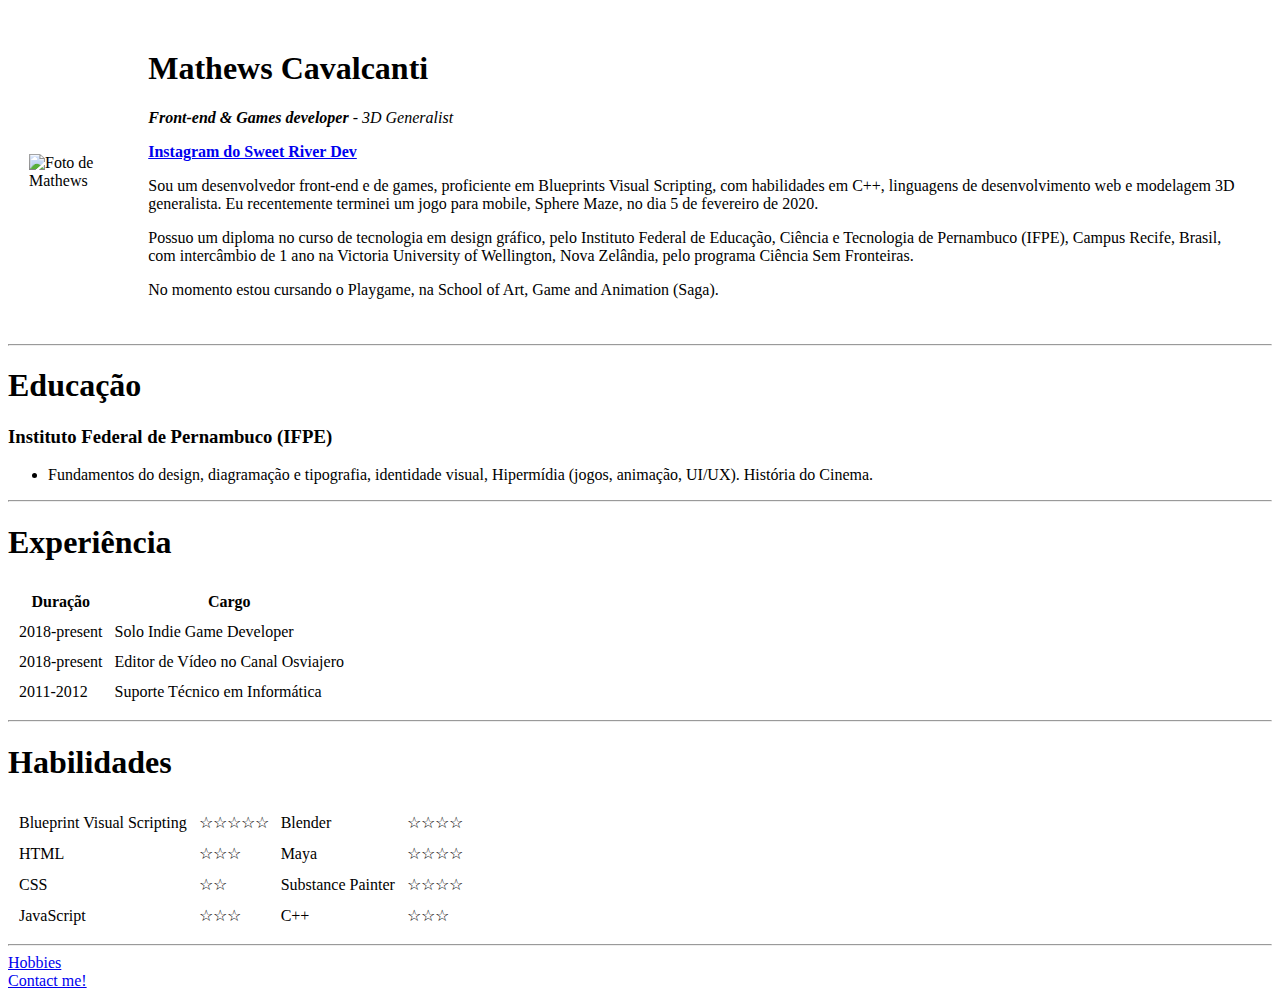
==== index.html @ 9020ef17 "Add initial CV website test files" ====
<!DOCTYPE html>
<html lang="en" dir="ltr">

<head>
  <meta charset="utf-8">
  <title>Mathews' Personal Site</title>
</head>

<body>
  <table cellspacing='20'>
    <td><img src="https://media-exp1.licdn.com/dms/image/C4E03AQHRmyBXLsyuYQ/profile-displayphoto-shrink_200_200/0?e=1590019200&v=beta&t=YuF33sqPtC1UAY6tvXF9QF1cSbitnyiJhX0Z4F-uX7E" alt="Foto de Mathews"></td>
    <td>
      <h1>Mathews Cavalcanti</h1>
      <p><em><strong>Front-end & Games developer</strong> - 3D Generalist</em></p>
      <p><strong><a href="https://www.instagram.com/sweetriverdev/">Instagram do Sweet River Dev</a></strong></p>

      <p>Sou um desenvolvedor front-end e de games, proficiente em Blueprints Visual Scripting, com habilidades em C++, linguagens de desenvolvimento web e modelagem 3D generalista. Eu recentemente terminei um jogo para mobile, Sphere Maze, no dia 5
        de
        fevereiro de 2020.</p>
      <p>Possuo um diploma no curso de tecnologia em design gráfico, pelo Instituto Federal de Educação, Ciência e Tecnologia de Pernambuco (IFPE), Campus Recife, Brasil, com intercâmbio de 1 ano na Victoria University of Wellington, Nova Zelândia,
        pelo
        programa Ciência Sem Fronteiras.</p>
      <p> No momento estou cursando o Playgame, na School of Art, Game and Animation (Saga).</p>
    </td>
  </table>

  <hr>
  <h1>Educação</h1>
  <h3>Instituto Federal de Pernambuco (IFPE)</h3>
  <ul>
    <li>Fundamentos do design, diagramação e tipografia, identidade visual, Hipermídia (jogos, animação, UI/UX). História do Cinema.</li>
  </ul>
  <hr>
  <h1>Experiência</h1>
  <table cellspacing = '10'>
    <thead>
      <tr>
        <th>Duração</th>
        <th>Cargo</th>
      </tr>
    </thead>
    <tbody>
      <tr>
        <td>2018-present</td>
        <td>Solo Indie Game Developer</td>
      </tr>
      <tr>
        <td>2018-present</td>
        <td>Editor de Vídeo no Canal Osviajero</td>
      </tr>
      <tr>
        <td>2011-2012</td>
        <td>Suporte Técnico em Informática</td>
      </tr>
  </table>
  <hr>
  <h1>Habilidades</h1>
  <table cellspacing='10'>
    <tr>
      <td>Blueprint Visual Scripting</td>
      <td>☆☆☆☆☆</td>
      <td>Blender</td>
      <td>☆☆☆☆</td>
    </tr>
    <tr>
      <td>HTML</td>
      <td>☆☆☆</td>
      <td>Maya</td>
      <td>☆☆☆☆</td>
    </tr>
    <tr>
      <td>CSS</td>
      <td>☆☆</td>
      <td>Substance Painter</td>
      <td>☆☆☆☆</td>
    </tr>
    <tr>
      <td>JavaScript</td>
      <td>☆☆☆</td>
      <td>C++</td>
      <td>☆☆☆</td>
    </tr>
  </table>
  </tbody>
  <tfoot>

  </tfoot>
  <hr>
  <a href="hobbies.html">Hobbies</a>
  <br>
  <a href="contact.html">Contact me!</a>

</body>

</html>
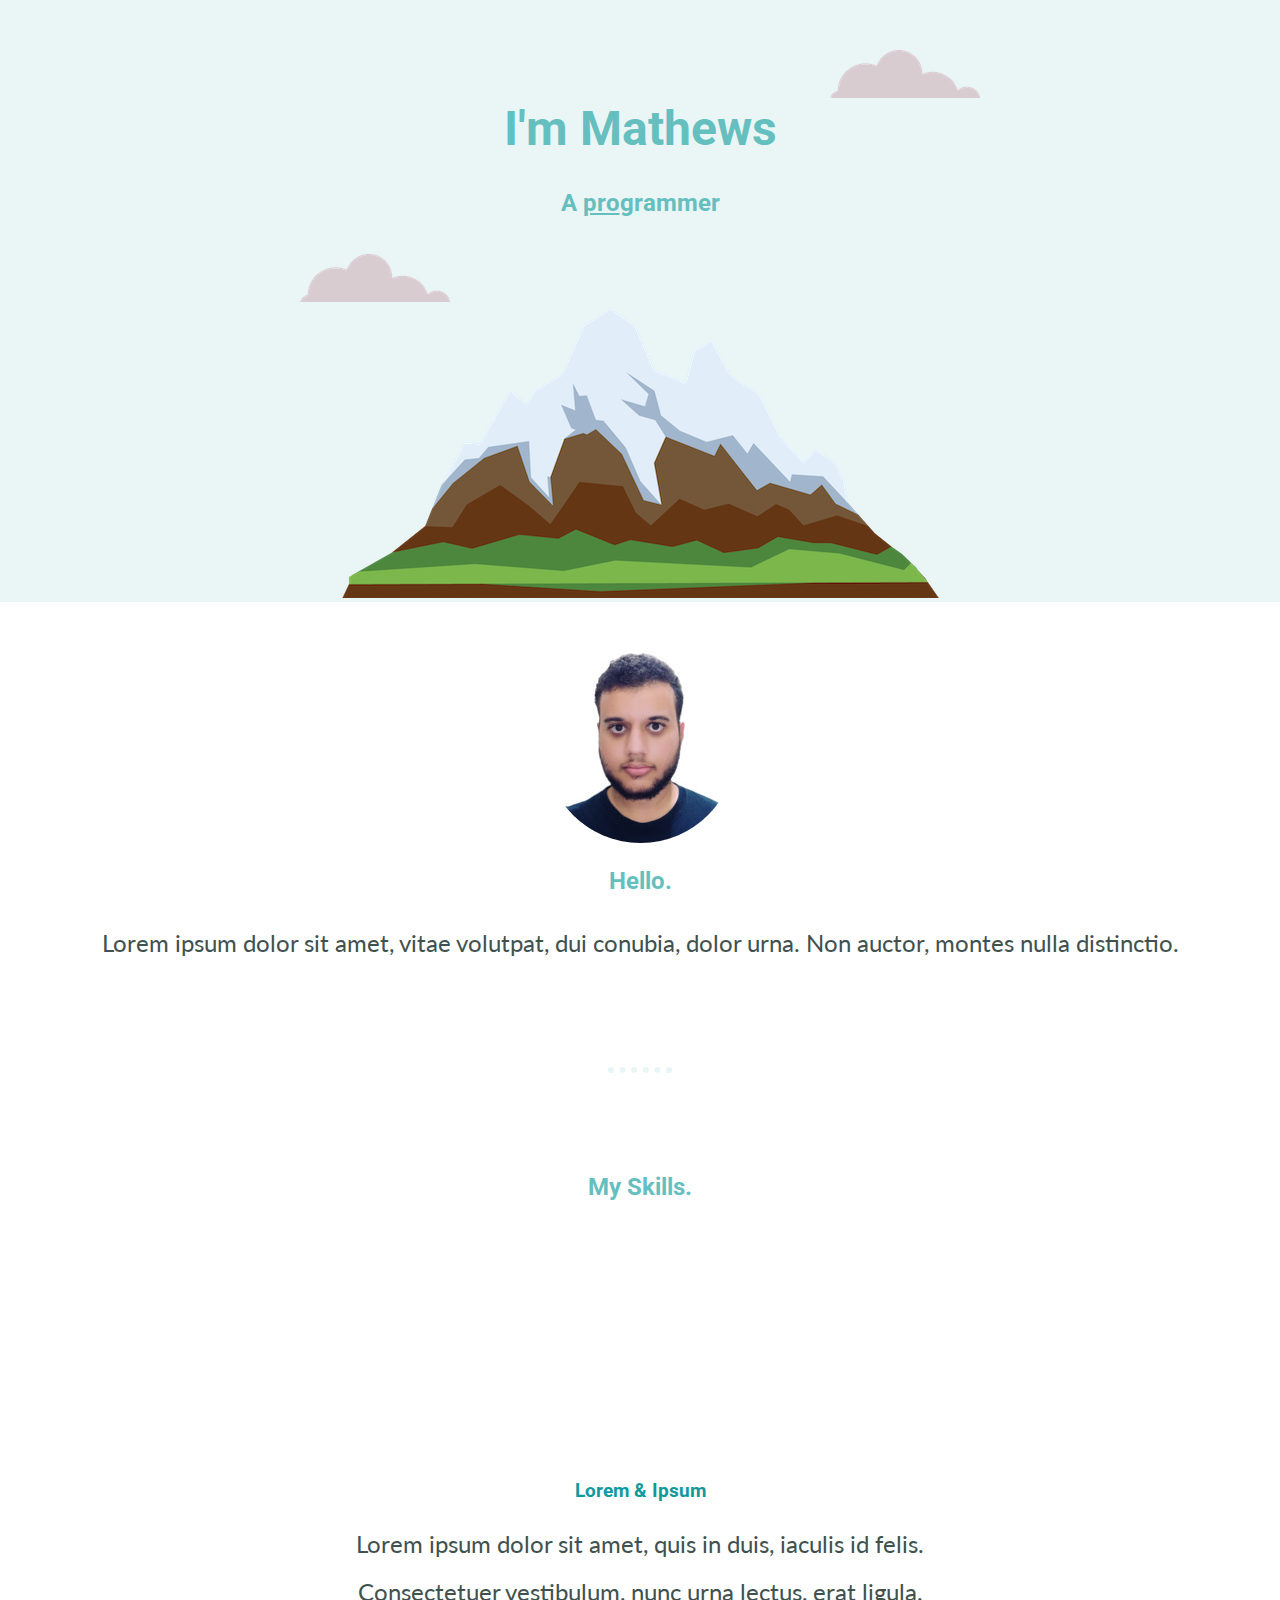
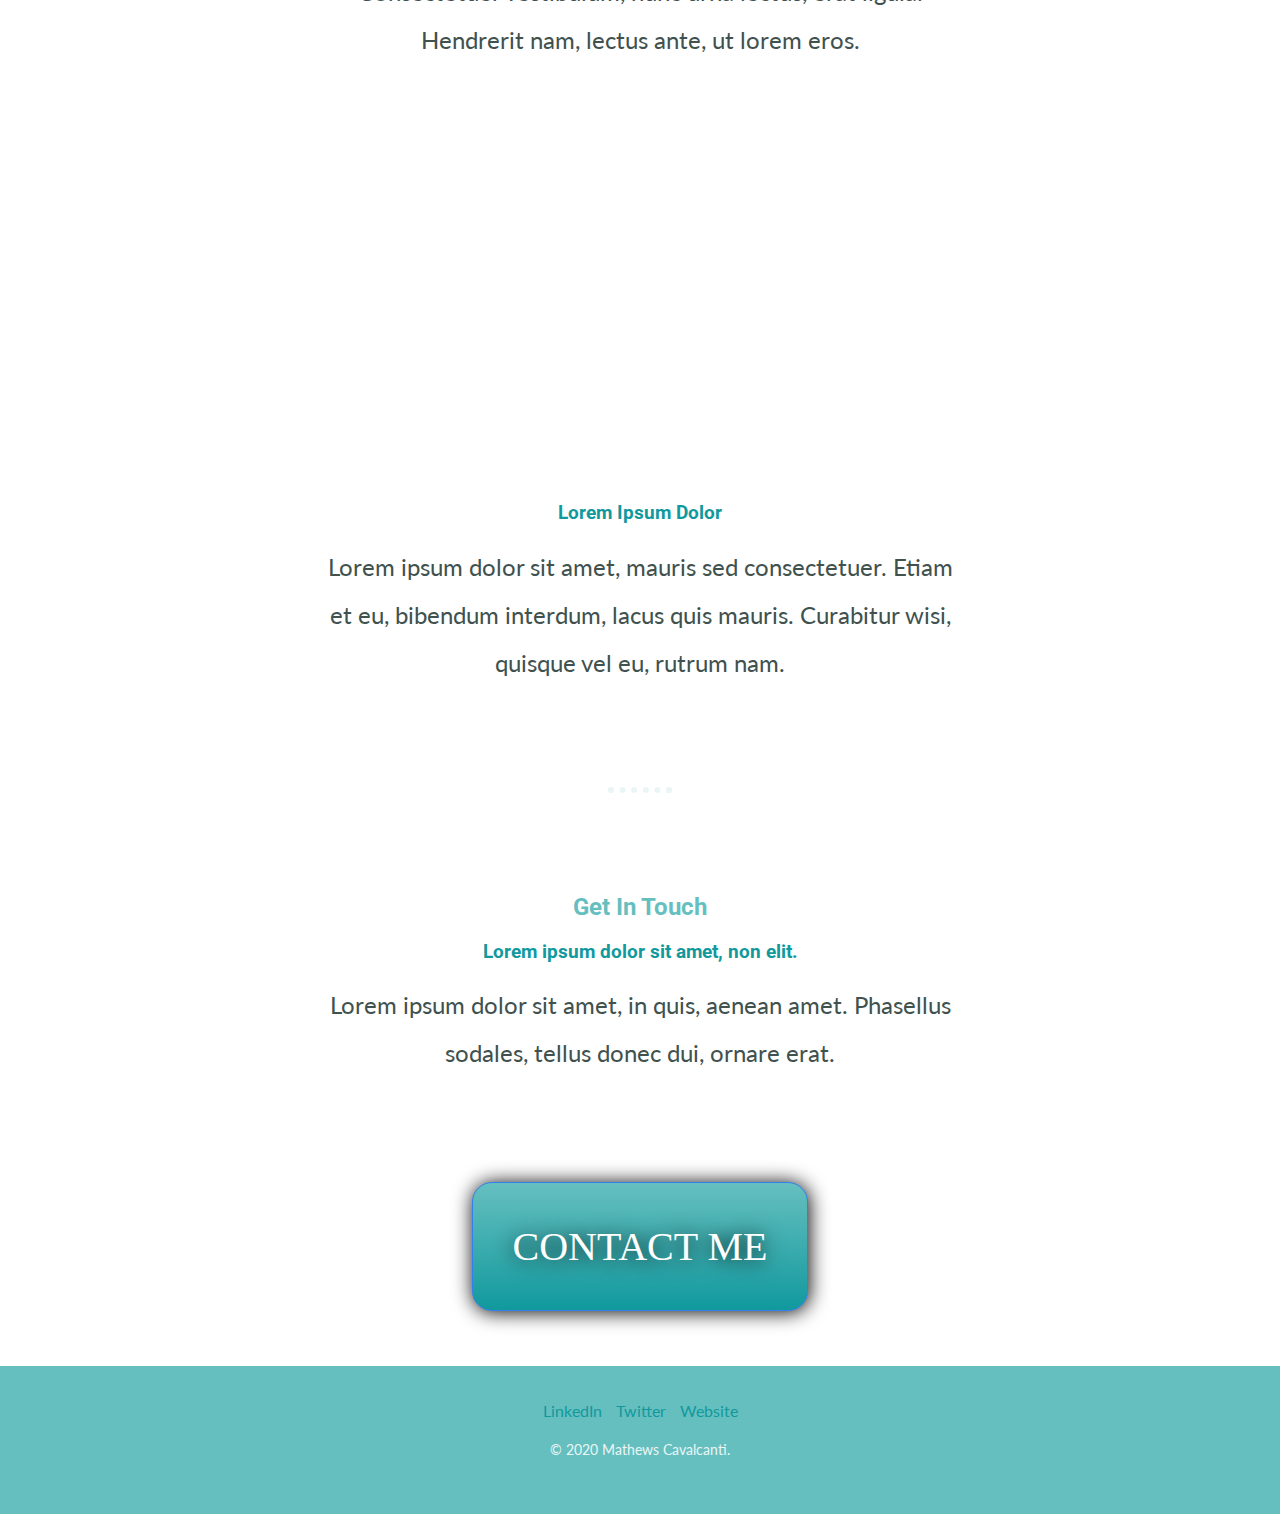
==== commit f9098235: "Site with changes made by CSS." ====
--- a/index.html
+++ b/index.html
@@ -3,93 +3,59 @@
 
 <head>
   <meta charset="utf-8">
-  <title>Mathews' Personal Site</title>
+  <link rel="stylesheet" href="css/styles.css">
+  <link rel="icon" href="favicon.ico">
+  <link href="https://fonts.googleapis.com/css?family=Lato|Roboto&display=swap" rel="stylesheet">
+  <title></title>
 </head>
 
 <body>
-  <table cellspacing='20'>
-    <td><img src="https://media-exp1.licdn.com/dms/image/C4E03AQHRmyBXLsyuYQ/profile-displayphoto-shrink_200_200/0?e=1590019200&v=beta&t=YuF33sqPtC1UAY6tvXF9QF1cSbitnyiJhX0Z4F-uX7E" alt="Foto de Mathews"></td>
-    <td>
-      <h1>Mathews Cavalcanti</h1>
-      <p><em><strong>Front-end & Games developer</strong> - 3D Generalist</em></p>
-      <p><strong><a href="https://www.instagram.com/sweetriverdev/">Instagram do Sweet River Dev</a></strong></p>
+  <div class="topContainer">
+    <img class="top-cloud" src="images/cloud.png" alt="Nuvem">
+    <h1>I'm Mathews</h1>
+    <p><h2>A <span class="pro">pro</span>grammer</h2></p>
+    <img class="bottom-cloud" src="images/cloud.png" alt="Nuvem">
+    <img src="images/mountain.png" alt="Montanha">
+  </div>
+  <div class="middle-container">
+    <div class="profile">
+      <img src="images/matt_cropped.png" alt="Profile Picture">
+      <h2>Hello.</h2>
+      <p>Lorem ipsum dolor sit amet, vitae volutpat, dui conubia, dolor urna. Non auctor, montes nulla distinctio.</p>
+    </div>
+    <hr>
+    <div class="skills">
+      <h2>My Skills.</h2>
+      <div class="skill-row">
+        <iframe width="560" height="236" src="https://www.youtube.com/embed/R2raZOrqxBw" frameborder="0" allow="accelerometer; autoplay; encrypted-media; gyroscope; picture-in-picture" allowfullscreen>
 
-      <p>Sou um desenvolvedor front-end e de games, proficiente em Blueprints Visual Scripting, com habilidades em C++, linguagens de desenvolvimento web e modelagem 3D generalista. Eu recentemente terminei um jogo para mobile, Sphere Maze, no dia 5
-        de
-        fevereiro de 2020.</p>
-      <p>Possuo um diploma no curso de tecnologia em design gráfico, pelo Instituto Federal de Educação, Ciência e Tecnologia de Pernambuco (IFPE), Campus Recife, Brasil, com intercâmbio de 1 ano na Victoria University of Wellington, Nova Zelândia,
-        pelo
-        programa Ciência Sem Fronteiras.</p>
-      <p> No momento estou cursando o Playgame, na School of Art, Game and Animation (Saga).</p>
-    </td>
-  </table>
+        </iframe>
+        <h3>Lorem & Ipsum</h3>
+        <p class="skill-row-skills">Lorem ipsum dolor sit amet, quis in duis, iaculis id felis. Consectetuer vestibulum, nunc urna lectus, erat ligula. Hendrerit nam, lectus ante, ut lorem eros.</p>
+      </div>
+      <div class="skill-row">
+        <iframe width="560" height="315" src="https://www.youtube.com/embed/WQAyHenW_tY" frameborder="0" allow="accelerometer; autoplay; encrypted-media; gyroscope; picture-in-picture" allowfullscreen>
+        </iframe>
+        <h3>Lorem Ipsum Dolor</h3>
+        <p class="skill-row-skills">Lorem ipsum dolor sit amet, mauris sed consectetuer. Etiam et eu, bibendum interdum, lacus quis mauris. Curabitur wisi, quisque vel eu, rutrum nam.</p>
+      </div>
+    </div>
+    <hr>
+    <div>
+      <h2>Get In Touch</h2>
+      <h3>Lorem ipsum dolor sit amet, non elit.</h3>
+      <p class="contactMessage">Lorem ipsum dolor sit amet, in quis, aenean amet. Phasellus sodales, tellus donec dui, ornare erat.</p>
+      <a class="btn" href="mailto:mathews93@gmail.com">CONTACT ME</a>
+    </div>
+  </div>
 
-  <hr>
-  <h1>Educação</h1>
-  <h3>Instituto Federal de Pernambuco (IFPE)</h3>
-  <ul>
-    <li>Fundamentos do design, diagramação e tipografia, identidade visual, Hipermídia (jogos, animação, UI/UX). História do Cinema.</li>
-  </ul>
-  <hr>
-  <h1>Experiência</h1>
-  <table cellspacing = '10'>
-    <thead>
-      <tr>
-        <th>Duração</th>
-        <th>Cargo</th>
-      </tr>
-    </thead>
-    <tbody>
-      <tr>
-        <td>2018-present</td>
-        <td>Solo Indie Game Developer</td>
-      </tr>
-      <tr>
-        <td>2018-present</td>
-        <td>Editor de Vídeo no Canal Osviajero</td>
-      </tr>
-      <tr>
-        <td>2011-2012</td>
-        <td>Suporte Técnico em Informática</td>
-      </tr>
-  </table>
-  <hr>
-  <h1>Habilidades</h1>
-  <table cellspacing='10'>
-    <tr>
-      <td>Blueprint Visual Scripting</td>
-      <td>☆☆☆☆☆</td>
-      <td>Blender</td>
-      <td>☆☆☆☆</td>
-    </tr>
-    <tr>
-      <td>HTML</td>
-      <td>☆☆☆</td>
-      <td>Maya</td>
-      <td>☆☆☆☆</td>
-    </tr>
-    <tr>
-      <td>CSS</td>
-      <td>☆☆</td>
-      <td>Substance Painter</td>
-      <td>☆☆☆☆</td>
-    </tr>
-    <tr>
-      <td>JavaScript</td>
-      <td>☆☆☆</td>
-      <td>C++</td>
-      <td>☆☆☆</td>
-    </tr>
-  </table>
-  </tbody>
-  <tfoot>
 
-  </tfoot>
-  <hr>
-  <a href="hobbies.html">Hobbies</a>
-  <br>
-  <a href="contact.html">Contact me!</a>
-
+  <div class="bottom-container">
+    <a class="footer-link" href="https://www.linkedin.com/in/mathews-cavalcanti/?locale=en_US">LinkedIn</a>
+    <a class="footer-link" href="https://twitter.com/">Twitter</a>
+    <a class="footer-link" href="https://www.appbrewery.co/">Website</a>
+    <p class="signature">© 2020 Mathews Cavalcanti.</p>
+  </div>
 </body>
 
 </html>
--- a/css/styles.css
+++ b/css/styles.css
@@ -0,0 +1,138 @@
+body {
+  margin: 0;
+  text-align: center;
+  color: #40514E;
+}
+
+.topContainer {
+  background-color: #EAF6F6;
+  position: relative;
+  padding-top: 100px;
+}
+
+h1 {
+  margin-top: 0;
+  font-family: 'Roboto', sans-serif;
+  font-size: 3rem;
+  color: #66BFBF;
+}
+
+p {
+  font-family: 'Lato', sans-serif;
+  font-size: 1.5rem;
+  font-weight: normal;
+  line-height: 2;
+}
+
+h2{
+    font-size: 1.5rem;
+    color: #66BFBF;
+    font-family: 'Roboto', sans-serif;
+}
+
+h3{
+  color: #11999E;
+  font-family: 'Roboto', sans-serif;
+}
+
+hr{
+  border: dotted #EAF6F6 6px;
+  border-bottom: none;
+  width: 4%;
+  margin: 100px auto;
+}
+
+a{
+  color: #11999E;
+  font-family: 'Lato', sans-serif;
+  margin: 5px;
+  text-decoration: none;
+}
+
+a:hover{
+  color:#EAF6F6;
+}
+
+.middle-container {
+  margin: 50px 0;
+}
+
+.skill-row{
+  text-align: center;
+
+}
+.skill-row-skills{
+  width: 50%;
+  margin: auto auto 100px auto;
+}
+
+.btn{
+   background: #66BFBF;
+   background-image: -webkit-linear-gradient(top, #66BFBF, #11999E);
+   background-image: -moz-linear-gradient(top, #66BFBF, #11999E);
+   background-image: -ms-linear-gradient(top, #66BFBF, #11999E);
+   background-image: -o-linear-gradient(top, #66BFBF, #11999E);
+   background-image: linear-gradient(to bottom, #66BFBF, #11999E);
+   -webkit-border-radius: 20px;
+   -moz-border-radius: 20px;
+   border-radius: 20px;
+   color: #FFFFFF;
+   font-family: Open Sans;
+   font-size: 40px;
+   font-weight: 100;
+   padding: 40px;
+   box-shadow: 1px 1px 20px 0px #000000;
+   -webkit-box-shadow: 1px 1px 20px 0px #000000;
+   -moz-box-shadow: 1px 1px 20px 0px #000000;
+   text-shadow: 1px 1px 20px #000000;
+   border: solid #337FED 1px;
+   text-decoration: none;
+   display: inline-block;
+   cursor: pointer;
+   text-align: center;
+ }
+
+ .btn:hover {
+   border: solid #337FED 1px;
+   background: #11999E;
+   background-image: -webkit-linear-gradient(top, #11999E, #66BFBF);
+   background-image: -moz-linear-gradient(top, #11999E, #66BFBF);
+   background-image: -ms-linear-gradient(top, #11999E, #66BFBF);
+   background-image: -o-linear-gradient(top, #11999E, #66BFBF);
+   background-image: linear-gradient(to bottom, #11999E, #66BFBF);
+   -webkit-border-radius: 20px;
+   -moz-border-radius: 20px;
+   border-radius: 20px;
+   text-decoration: none;
+}
+
+ .contactMessage{
+  width: 50%;
+  margin: auto auto 100px auto;
+ }
+
+.bottom-container{
+  background-color: #66BFBF;
+  padding: 35px;
+}
+
+.pro {
+  text-decoration: underline;
+}
+
+.top-cloud {
+  position: absolute;
+  right: 300px;
+  top: 50px;
+}
+
+.bottom-cloud {
+  position: absolute;
+  left: 300px;
+  bottom: 300px;
+}
+
+.signature{
+  color: #EAF6F6;
+  font-size: 0.9rem;
+}
